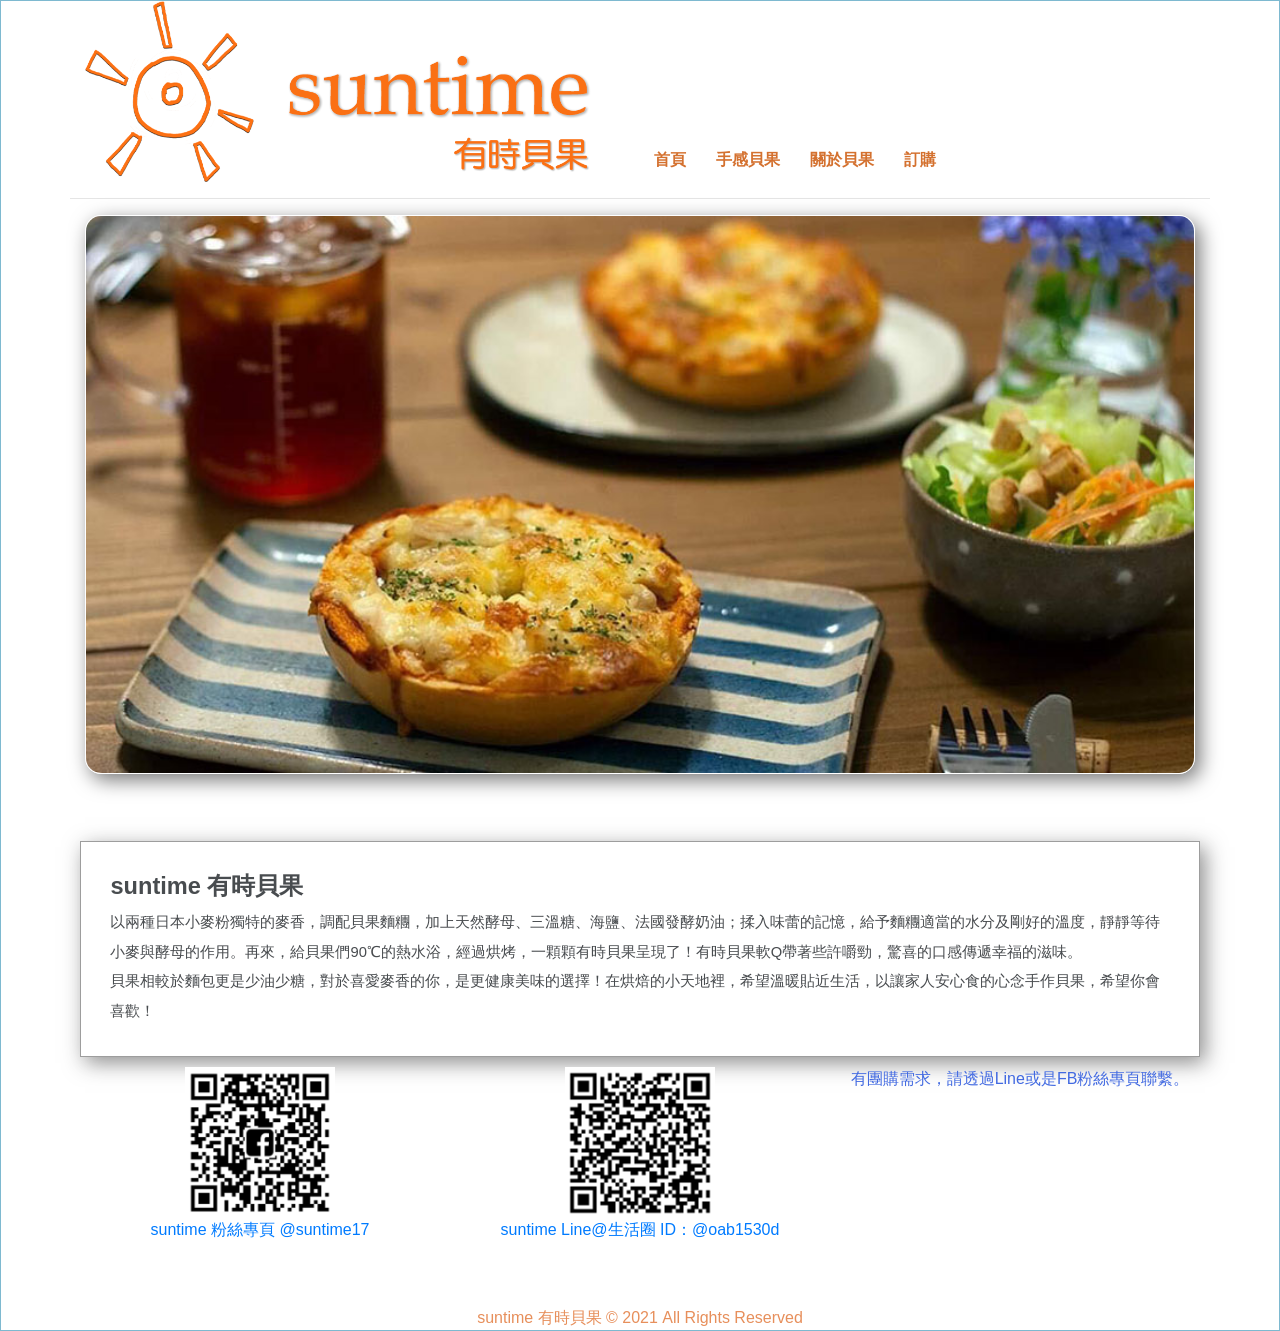
==== index.html @ f8f47df1 "增加乳酪蛋糕；起司三重奏2.0" ====
<!DOCTYPE html>
<html lang="zh-TW">
<head>
<!-- google Analytics 標記 -->
<!-- Global site tag (gtag.js) - Google Analytics -->
<script async src="https://www.googletagmanager.com/gtag/js?id=UA-131374659-1"></script>
<script>
    window.dataLayer = window.dataLayer || [];
    function gtag(){dataLayer.push(arguments);}
    gtag('js', new Date());
    gtag('config', 'UA-131374659-1');
</script>

<meta charset="UTF-8">
<title>suntime 有時貝果</title>

<meta name="description" content="suntime 有時貝果 | 好吃貝果的秘訣，就是把頂級天然的食材，以恰如其份的比例，誠意手作，精緻烘烤，獻給麵包與貝果的愛好者！特別推薦：鹽之花貝果﹑蔓越莓起司貝果！">

<meta name="viewport" content="width=device-width, initial-scale=1.0, minimum-scale=0.6, maximum-scale=2.0, user-scalable=no"/>
<link href="css/bootstrap.css" rel="stylesheet">
<link href="css/style.css" rel="stylesheet" media="all">
<link href="css/font.css" rel="stylesheet" media="all">

<!-- <script src="js/plugin/jquery-2.1.4.min.js"></script> -->
<script src="https://code.jquery.com/jquery-3.6.0.min.js"></script>
<script src="js/plugin/jquery.mobile-1.4.5.min.js"></script>

<script src="js/plugin/popper.min.js"></script>
<script src="js/plugin/bootstrap.js"></script>
<script src="js/main.js"></script>
<!-- <script src="https://smtpjs.com/v3/smtp.js"></script> -->
<!-- <script type="text/javascript" src="https://cdn.jsdelivr.net/npm/emailjs-com@2.3.2/dist/email.min.js"></script> -->

</head>

<body>
<header></header>
    <div class="container" id="myTitle">
    <!-- <div data-role="header"> -->
    <!-- 網頁標題 -->
    <div class="row">
        <img class="col-md-6" id='logoPic' src="img/sunlogo.png">

        <div class="col-md-6 navBar">
            <!-- <ul class="nav topNav"> -->
            <ul class="nav">
                <li><a href="#" class="navItem" id='mHome'>首頁</a></li>
                <li><a href="#" class="navItem" id='mBrief'>手感貝果</a></li>
                <li><a href="#" class="navItem" id='mAbout'>關於貝果</a></li>
                <li><a href="https://docs.google.com/forms/d/e/1FAIpQLSfMy8x5XOpJDV19ZFMYHbg5jp766Ed1rQ5bDL6f0JaXqafWtQ/viewform?c=0&w=1" class="navItem" target="_blank">訂購</a></li>
            </ul>
        </div>
        <hr size="8px" align="center" width="100%">
    </div>


    <!-- 有時貝果 主頁 -->
<pageHome>
    <mainDiv class="row">
        <!-- 處理輪播圖形 -->
        <mainImg class="col-md-12"></mainImg>

        <div class="col-md-12" id="intro">
            <div class='ttlf mainCube shadow777'>
                <h1><strong>suntime 有時貝果</strong></h1>
                以兩種日本小麥粉獨特的麥香，調配貝果麵糰，加上天然酵母、三溫糖、海鹽、法國發酵奶油；揉入味蕾的記憶，給予麵糰適當的水分及剛好的溫度，靜靜等待小麥與酵母的作用。再來，給貝果們90℃的熱水浴，經過烘烤，一顆顆有時貝果呈現了！有時貝果軟Q帶著些許嚼勁，驚喜的口感傳遞幸福的滋味。</br>
                貝果相較於麵包更是少油少糖，對於喜愛麥香的你，是更健康美味的選擇！在烘焙的小天地裡，希望溫暖貼近生活，以讓家人安心食的心念手作貝果，希望你會喜歡！
            </div>
        </div>
    </mainDiv>
    <div class="row">
        <div class="col-md-4">
            <a href="https://www.facebook.com/suntime17" target="_blank">
                <img src="img/qrFb.jpg" width="150">
                <p>suntime 粉絲專頁 @suntime17</p>
            </a>
        </div>
        <div class="col-md-4">
            <a href="http://line.me/ti/p/@oab1530d" target="_blank">
                <img src="img/line@.png" width="150">
                <p>suntime Line@生活圈 ID：@oab1530d</p>
            </a>
        </div>
        <div class="col-md-4">
            <p class="infos">有團購需求，請透過Line或是FB粉絲專頁聯繫。</p>

            <!-- <div class="dl_btn"><a href="https://nieo7.github.io/suntime/form/purchase.zip" download>下載團購表單(zip檔)</a></div> -->
            <!-- <div><a href="http://www.nieo.com.tw/suntime/form/purchase.zip" download>下載團購表單(zip檔)</a></div> -->
            <!-- <div><a href="https://nieo7.github.io/suntime/form/purchase.xlsx" download>下載團購表單(excel檔)</a></div> -->
            <!-- <div class="dl_btn"><p id="downloadBtn">下載團購表單(excel檔)</p></div>
            <div>
            <p class="gf00">如果點選連結無法下載</br>請在連結處按滑鼠右鍵</br>選擇「另存連結為」即可下載</p>
            </div> -->

        </div>

    </div>
    <br>
    <br>


</pageHome>
    <!-- 貝果口味 -->
<pageBrief>
    <mmenu>
        <div class="row" id="foodType">
            <div class="col-md-4 col-sm-6">
                <img class='thumbPic' src='img/bagel/rldg0.jpg'></img>
                <p class='ttItem'>乳酪蛋糕 貝果<small>　奶素　</small></p>
                <ul class="list-unstyled">
                    <li class='ttPrize'>定價：每個 NT$58</li>
                </ul>
                <p class="ttItemIntro">
                    微妙的跳脫乳酪蛋糕的口感，卻有宛如乳酪甜點般令人眷戀的滋味！
                </p>
            </div>
            <div class="col-md-4 col-sm-6">
                <img class='thumbPic' src='img/bagel/csscj2.jpg'></img>
                <p class='ttItem'>起司三重奏 2.0 版<small>　奶素</small></p>
                    <ul class="list-unstyled">
                        <li class='ttPrize'>定價：每個 NT$65</li>
                    </ul>
                <p class="ttItemIntro">
                    新的內餡，義大利進口的櫻桃型莫扎瑞拉牽絲的口感融合切達起司、帕馬森起司，再把貝果表面起司焗烤到金黃，鹹香「鈣」好吃！
                </p>
            </div>
            <!-- <div class="col-md-4 col-sm-6">
                <img class='thumbPic' src='img/bagel/cmlj0.jpg'></img>
                <p class='ttItem'>草莓戀人 / 草莓<small>　奶素　</small> <span class='small redTag'>　季節限定　</span></p>
                <ul class="list-unstyled">
                    <li class='ttPrize'>定價：每個 NT$60</li>
                </ul>
                <p class="ttItemIntro">
                    草莓戀人貝果，草莓乾的酸甜加上乳酪濃郁的奶香，或是草莓貝果只有草莓的存粹，都讓季節存在幸福的包圍。
                </p>
            </div> -->
            <!-- <div class="col-md-4 col-sm-6">
                <img class='thumbPic' src='img/bagel/jtrr_0.jpg'></img>
                <p class='ttItem'>海鹽焦糖<small>　奶素　</small> <span class='small redTag'>　新品　</span></p>
                <ul class="list-unstyled">
                    <li class='ttPrize'>定價：每個 NT$55</li>
                </ul>
                <p class="ttItemIntro">
                    來自法國的海鹽焦糖丁，以法國麵包🥖呈現，烘烤後融化的奶油香氣與甜鹹濃郁的焦糖風味，滿滿的美味絕對值！
                </p>
            </div> -->
            <div class="col-md-4 col-sm-6">
                <img class='thumbPic' src='img/bagel/hc_0.jpg'></img>
                <p class='ttItem'>香橙 / 香橙乳酪<small>　奶素　</small> </p>
                <ul class="list-unstyled">
                    <li class='ttPrize'>定價：每個 NT$63</li>
                </ul>
                <p class="ttItemIntro">
                    選用無添加的糖漬橘皮，烘烤時漫溢著橙果的香甜氣息，軟Q帶有香氣，加上乳酪更有意想不到的驚艷！
                </p>
            </div>
            <!-- <div class="col-md-4 col-sm-6">
                <img class='thumbPic' src='img/bagel/rsrr_0.jpg'></img>
                <p class='ttItem'>肉鬆乳酪<small>　葷食　</small></p>
                <ul class="list-unstyled">
                    <li class='ttPrize'>定價：每個 NT$56</li>
                </ul>
                <p class="ttItemIntro">
                    香鹹肉鬆融合在柔軟的奶油起司中，美妙滋味令人念念不忘！千挑萬選，無添加的絕美肉鬆。
                </p>
            </div> -->
            <!-- <div class="col-md-4 col-sm-6">
                <img class='thumbPic' src='img/bagel/bjnx_0.jpg'></img>
                <p class='ttItem'>伯爵奶酥<small>　奶素　</small></p>
                <ul class="list-unstyled">
                    <li class='ttPrize'>定價：每個 NT$50</li>
                </ul>
                <p class="ttItemIntro">
                    自製微甜奶香奶酥，搭配伯爵茶迷人的茶香，無蛋、無修飾澱粉，奶酥控的首選！
                </p>
            </div> -->
            <!-- <div class="col-md-4 col-sm-6">
                <img class='thumbPic' src='img/bagel/uwnx_0.jpg'></img>
                <p class='ttItem'>原味奶酥<small>　奶素　</small></p>
                <ul class="list-unstyled">
                    <li class='ttPrize'>定價：每個 NT$50</li>
                </ul>
                <p class="ttItemIntro">
                    法國奶油、澳洲奶粉，加日本上白糖，奶香濃郁微甜不膩，加入蔓越莓果，酸甜交織、口感升級。
                </p>
            </div> -->
            <div class="col-md-4 col-sm-6">
                <img class='thumbPic' src='img/bagel/rsbx0.jpg'></img>
                <p class='ttItem'>肉鬆冰心 <small>　葷食　</small></p>
                <ul class="list-unstyled">
                    <li class='ttPrize'>定價：每個 NT$65</li>
                </ul>
                <p class="ttItemIntro">
                    法國發酵奶油與北海道煉乳所製成的冰心餡，加上鹹香的肉鬆，夏天冰了再吃，甜鹹滋味、令人回味！
                </p>
            </div>
            <!-- <div class="col-md-4 col-sm-6">
                <img class='thumbPic' src='img/bagel/apple_0.jpg'></img>
                <p class='ttItem'>蘋果乳酪 <small>　奶素　</small></p>
                <ul class="list-unstyled">
                    <li class='ttPrize'>定價：每個 NT$58</li>
                </ul>
                <p class="ttItemIntro">
                    循著法式甜點的記憶製作蘋果餡，烘烤後蘋果餡保有微脆口感，搭配新鮮的奶油乳酪，香甜爽口！
                </p>
            </div> -->
            <!-- <div class="col-md-4 col-sm-6">
                <img class='thumbPic' src='img/bagel/ss2.jpg'></img>
                <p class='ttItem'>桑葚 / 桑葚乳酪 <small>　奶素　</small><span class='small redTag'>季節限定</span></p>
                <ul class="list-unstyled">
                    <li class='ttPrize'>定價：每個 NT$55</li>
                </ul>
                <p class="ttItemIntro">
                    每年4月中旬自家熬煮桑葚果醬，最具在地特色的莓果，豐富的花青素、維生素c、鐵質；揉入麵糰、包裹入餡，難以言喻的好滋味。
                </p>
            </div> -->
            <div class="col-md-4 col-sm-6">
                <img class='thumbPic' src='img/bagel/mtj_0.jpg'></img>
                <p class='ttItem'>明太子 <small>　葷食　</small></p>
                <ul class="list-unstyled">
                    <li class='ttPrize'>定價：每個 NT$65</li>
                </ul>
                <p class="ttItemIntro">
                    用貝果麵糰呈現法棍🥖的樣貌，口感極像軟法，日本明太子、Q比沙拉醬與發酵奶油的結合，真的好明太子喔！
                </p>
            </div>
            <div class="col-md-4 col-sm-6">
                <img class='thumbPic' src='img/bagel/lmns.jpg'></img>
                <p class='ttItem'>藍莓 / 藍莓乳酪 <small>　奶素　</small></p>
                <ul class="list-unstyled">
                    <li class='ttPrize'>定價：每個 NT$65</li>
                </ul>
                <p class="ttItemIntro">
                    藍莓、冰糖與檸檬🍋用文火慢慢的煮，不時攪拌以保持果粒的口感與最佳的酸甜比例，麵團裡拌入藍莓果醬，每一口都能吃到藍莓的味道～
                </p>
            </div>
            <!-- <div class="col-md-4 col-sm-6">
                <img class='thumbPic' src='img/bagel/blackbg.jpg'></img>
                <p class='ttItem'>黑貝果<small>　奶素　</small></p>
                <ul class="list-unstyled">
                    <li class='ttPrize'>定價：每個 NT$50</li>
                </ul>
                <p class="ttItemIntro">
                    特別選用低溫烘焙黑芝麻研磨，沒有焦苦味，而且保存了更多的養分；融入發酵奶油、三溫糖與些許海鹽平衡甜味，黑芝麻的營養與美味到位了。
                </p>
            </div> -->
            <div class="col-md-4 col-sm-6">
                <img class='thumbPic' src='img/bagel/mcbs1.jpg'></img>
                <p class='ttItem'>抹茶<small>　奶素　</small>
                <ul class="list-unstyled">
                    <li class='ttPrize'>定價：每個 NT$65</li>
                </ul>
                <p class="ttItemIntro">
                    日本丸久小山園的抹茶粉，苦澀甘醇兼融，抹茶風味濃郁香醇，
                </p>
            </div>
            <div class="col-md-4 col-sm-6">
                <img class='thumbPic' src='img/bagel/ech.jpg'></img>
                <p class='ttItem'>鹽之花<small>　奶素　</small><span class="redTag">超人氣</span></p>
                <ul class="list-unstyled">
                        <li class='ttPrize'>定價：每個 NT$55</li>
                </ul>
                <p class="ttItemIntro">
                    貝果麵團與鹽奶油的比例恰到好處，軟Q貝果加上奶油融化在底部的交疊滋味，烘烤前灑上鹽之花增加口感層次，超人氣的鹽之花貝果🥯，真的好迷人！
                </p>

            </div>
            <!-- <div class="col-md-4 col-sm-6">
                <img class='thumbPic' src='img/bagel/kl0.jpg'></img>
                <p class='ttItem'>咖哩<small>　葷食　</small></p>
                <ul class="list-unstyled">
                    <li class='ttPrize'>定價：每個 NT$58</li>
                </ul>
                <p class="ttItemIntro">
                    甘甜的洋蔥、低脂豬絞肉，天然咖哩香料，製成香醇濃郁的咖哩濃湯餡；透過烘烤，飄散著咖哩香氣，內陷融化成juice、濃郁的咖哩醬汁。
                </p>
            </div> -->

            <div class="col-md-4 col-sm-6">
                <img class='thumbPic' src='img/bagel/dshc2.jpg'></img>
                <p class='ttItem'>德式香腸<small>　葷食</small></p>
                    <ul class="list-unstyled">
                            <li class='ttPrize'>定價：每個 NT$60</li>
                    </ul>
                    <p class="ttItemIntro">
                    滿滿的恆春洋蔥加入貝果麵糰，特別採用信譽可靠的信功德式香腸，表層的七彩胡椒讓香氣加分，洋溢著滿足與幸福的滋味。
                    </p>
            </div>
            <div class="col-md-4 col-sm-6">
                <img class='thumbPic' src='img/bagel/dshcbgj.jpg'></img>
                <p class='ttItem'>德式香腸貝果捲<small>　葷食</small></p>
                    <ul class="list-unstyled">
                            <li class='ttPrize'>定價：每個 NT$65</li>
                    </ul>
                    <p class="ttItemIntro">
                        好吃的信功豬德式香腸，用貝果麵糰圈裹成捲，可愛又令人滿足的德式香腸貝果捲是鹹口味貝果的首選。
                    </p>
            </div>
            <!-- <div class="col-md-4 col-sm-6">
                <img class='thumbPic' src='img/bagel/mum0.jpg'></img>
                <p class='ttItem'>蔓越莓起司<small>　奶素</small></p>
                <ul class="list-unstyled">
                    <li class='ttPrize'>定價：每個 NT$55</li>
                </ul>
                <p class="ttItemIntro">
                    生長於北美的小紅寶石果，加上荷蘭天然熟成的米摩勒特起司，微鹹的味道帶著果香，與酸甜莓果之間交織了和諧的滋味！
                </p>
            </div> -->
            <!-- <div class="col-md-4 col-sm-6">
                <img class='thumbPic' src='img/bagel/gnbg01.jpg'></img>
                <p class='ttItem'>吉拿貝果<small>　奶素</small></p>
                <ul class="list-unstyled">
                    <li class='ttPrize'>每個 定價：NT$58</li>
                </ul>
                <p class="ttItemIntro">
                    以貝果少油少糖的概念出發，麵糰裡加入足量的胡桃，選用日本Gaban頂級肉桂粉，香味溫和有深度，表面的中雙糖讓甜味帶著口感。
                </p>
            </div> -->
            <div class="col-md-4 col-sm-6">
                <img class="thumbPic" src='img/bagel/kkrl.jpg'></img>
                <p class='ttItem'>可可乳酪<small>　奶素</small></p>
                    <ul class="list-unstyled">
                        <li class='ttPrize'>定價：每個 NT$65</li>
                    </ul>
                <p class="ttItemIntro">
                    法芙娜是高級巧克力的代名詞，以100%的法芙娜可可粉加在貝果麵糰中，香純的可可風味加上法芙娜巧克力豆、綿密的奶油乳酪，對味！
                </p>
            </div>
                <!-- <div class="col-md-4 col-sm-6">
                    <img class="thumbPic" src='img/bagel/ccfmd2.jpg'></img>
                    <p class='ttItem'>可可蜂蜜丁<small>　奶素</small></p>
                        <ul class="list-unstyled">
                                <li class='ttPrize'>定價：每個 NT$58</li>
                        </ul>
                    <p class="ttItemIntro">
                        法芙娜是高級巧克力的代名詞，以100%的法芙娜可可粉加在貝果麵糰中，香純的可可風味加上法芙娜巧克力豆，遇上蜂蜜丁，滿是愉悅與抗氧化的能量～
                    </p>
                </div> -->
                <div class="col-md-4 col-sm-6">
                    <img class='thumbPic' src='img/bagel/cklht0.jpg'></img>
                    <p class='ttItem'>巧克力杏桃<small>　奶素</small></p>
                        <ul class="list-unstyled">
                                <li class='ttPrize'>定價：每個 NT$65</li>
                        </ul>
                    <p class="ttItemIntro">
                        使用頂級法國法芙娜100%黑可可粉及巧克力豆，當巧克力與杏桃相遇，入口回味，絕佳搭配！
                    </p>
                </div>
                <!-- <div class="col-md-4 col-sm-6">
                    <img class='thumbPic' src='img/bagel/htfmd0.jpg'></img>
                    <p class='ttItem'>核桃蜂蜜丁<small>　奶素</small></p>
                        <ul class="list-unstyled">
                                <li class='ttPrize'>定價：每個 NT$52</li>
                        </ul>
                        <p class="ttItemIntro">
                            核桃麵糰裡包入日本加藤美蜂園的蜂蜜丁，非常協調的滋味。
                        </p>
                </div> -->

                <div class="col-md-4 col-sm-6">
                    <img class='thumbPic' src='img/bagel/uw1.jpg'></img>
                    <p class='ttItem'>原味<small>　奶素</small></p>
                        <ul class="list-unstyled">
                                <li class='ttPrize'>定價：每個 NT$45</li>
                        </ul>
                        <p class="ttItemIntro">
                            貝果的初心，精心手製，特別軟Q的口感，喜愛貝果的您，一定要品嚐看看。
                        </p>
                </div>
                <!-- <div class="col-md-4 col-sm-6">
                    <img class='thumbPic' src='img/bagel/hgemj1.jpg'></img>
                    <p class='ttItem'>黃金亞麻籽<small>　奶素</small></p>
                        <ul class="list-unstyled">
                            <li class='ttPrize'>定價：每個 NT$40</li>
                        </ul>
                        <p class="ttItemIntro">
                            麵糰中揉入黃金亞麻籽，烤出營養，也烤出特別的風味。
                        </p>
                </div> -->

            <!-- <div class="col-md-4 col-sm-6">
                <img class='thumbPic' src='img/bagel/mg0.jpg'></img>
                <p class='ttItem'>芒果 / 芒果乳酪<small>　奶素　</small><span class='small'>完售，請期待今年產季到來</span></p>
                <ul class="list-unstyled">
                    <li class='ttPrize'>定價：每個 NT$58</li>
                </ul>
                <p class="ttItemIntro">
                    台南玉井生產的新鮮芒果，手工切片、烘烤。天然香甜的夏之果經過酒釀後，無論是單純芒果、或是與奶油起司交織的味道都十分迷人。
                </p>
            </div> -->
        </div>
    </mmenu>
</pageBrief>

<!-- 關於 貝果 -->
<pageAbout>
    <div class='nBoard'>
        <h5><strong>訂購及運費說明</strong></h5>
        請點選右上方「訂購」開啟訂購選單，請填寫各品項訂購的數量，以及收件人的資料。傳送後可以line通知我們。
        收到訂單後，我們將試算金額並傳送正式訂購單給您。確認無誤並收到您的匯款後，我們將於2～5天內出貨。<br><br>

        <strong>冷凍宅配（台灣本島）</strong>
        <ul><li>運費：NT$160。訂購滿2000元免運費。</li></ul>
        <strong>高雄市區</strong><br>
        <ul><li>訂購滿1500元，可免費常溫送貨（請於三日前訂購）。</li></ul>
    </div>
    <div class='nBoard'>
        <h5><strong>貝果保存</strong></h5>
        <strong>常溫貝果</strong>當天未食用，建議冷藏或冷凍。</br>
        <strong>宅配冷凍貝果</strong>皆以冷凍保存！
    </div>

    <div class='nBoard'>
        <h5><strong>貝果解凍</strong></h5>
        <ul>
            <li>前一晚放到冰箱冷藏室退冰。</li>
            <li>室溫退冰約40分鐘。</li>
        </ul>
    </div>
    <div class='nBoard'>
        <h5><strong>貝果加熱</strong></h5>
        <p>常溫或冷藏退冰貝果的加熱方式</p>
            <ul><strong>烤箱：</strong>
                <li>預熱烤箱180℃ 5分鐘，貝果表面噴水，放進烤箱3～4分鐘。</li>
            </ul>
            <ul><strong>氣炸鍋：</strong>
                <li>200℃免預熱，加熱1分30秒～2分鐘。</li>
                <li>預熱180℃，加熱1分30秒～2分鐘。</li>
                <li>冷凍直接加熱：預熱160℃後烤直接烤6分鐘。</li>
            </ul>

            <ul><strong>微波爐：</strong>
                <li>貝果表面噴水，加熱20～30秒。</li>
            </ul>

            <ul><strong>電鍋：</strong>
                <li>只要10cc的水，電鍋跳起即可取出食用。</li>
                <li>冷凍直接加熱：貝果不需解凍，加入50cc的水，電源跳起7-10分鐘後取出。</li>
            </ul>
    </div>



</pageAbout>
    <div class='row'>
        <div data-role="footer"  class='col-md-12 ttOrange'> suntime 有時貝果 © 2021 All Rights Reserved</div>
    </div>
</body>
</html>
---- css/style.css ----
@charset "utf-8";
@font-face {
    font-family:"HOBO";
    src: url(files/HoboStd.otf);
}

/*視窗底色設定*/
body{
    /* position: relative; */
    border:1px solid #7eb9d0;
    background: #fff;
    text-align: center;
}

h1{
    font-size: 1.6em;
}
.picword{
    color: chocolate;
    font-weight: bold; 
    font-size: 1.2em;
}
#logoPic{
    /* margin: 10px; */
    width: 100%;
    height: 100%;
}

.fullimg{
    width: 100%;
    border:1px solid #fff;
    border-radius: 1em;
    
}
.infos{
    color: royalblue;
}
/* 簡介 */
#intro{
    margin-top: 5%;
    padding: 10px;    
    border-radius: 1em;
    font-size: 0.96em;
    opacity: 0.82;
}
.gf00{
    font-size: 0.8em;
    color: chocolate;
}
.mainCube{    
    padding: 2em;
    text-align: left;    
    /* width: 100%; */
    /* border-radius: 1em; */
    font-size: 0.96em;
    /* opacity: 0.82; */
    line-height: 2em;
    border:1px solid #888;
}

.shadow777{
    box-shadow: 5px 6px 20px #777;
    -webkit-box-shadow: 5px 6px 20px #777;
    -moz-box-shadow: 5px 6px 20px #777; 
}

.navBar{
    margin: auto 0px 10px 0px;
    right: 1em;
    width: 100%;
    /* height: 26px; */
}
.topNav{
    /* position: absolute; */
    /* right: 20%; */
    color: rgb(238, 238, 238);    
}
.navItem{
    margin: auto 15px auto 15px;
    /* color: rgb(146, 72, 3);   */
    font-weight: bold;  
    color: rgb(212, 113, 47);
}

.sTitle{
    margin: 10px 0px;
    text-align: center;
    background-color: #ffd102;
    height: 26px;
}

.nBoard{    
    /* float: left; */
    padding: 1em;
    margin-bottom: 1em;    
    text-align: left;    
    width: 100%;
    /* border-radius: 1em; */
    font-size: 0.96em;
    /* opacity: 0.82; */
    line-height: 2em;
    color: #555;
    border:1px solid #888;
    box-shadow: 3px 3px 15px #888;
    -webkit-box-shadow: 3px 3px 15px #888;
    -moz-box-shadow: 3px 3px 15px #888; 
}

.thumbPic{
    width: 100%;
    border:1px solid #fff;
    border-radius: 0.5em;
    box-shadow: 3px 3px 15px #777;
    -webkit-box-shadow: 3px 3px 15px #777;
    -moz-box-shadow: 3px 3px 15px #777; 
}

.normalButton{
    width:40%;
    height:120px;
	font-size:2em;
/*    margin-top:50px;*/
}

.dl_btn {
    color: rgb(71, 71, 71);
    background-color: azure;
    border-radius: 5px;
    border: #888 1px solid;
    height: 32px;
    line-height: 32px;
    cursor: pointer;
    width: 180px;
    margin: auto;
    margin-bottom: 10px;
}
---- css/font.css ----
.ttlf{
    text-align: left;
}
.ttItem{
    text-align: center;
    font-weight: bold;
    color:  rgb(21, 141, 211);  
    margin: 2% 0% 0% 0%;
}
.ttPrize{
    text-align: center;
    color: #777;
}
.ttItemIntro{
    text-align: left;
    font-size: 0.92em;
    color: #777;
    /* margin: 10% 10% 10% 10%; */
}

.ttOrange{
    color: rgb(231, 143, 91);
}

.redTag{
    background-color:rgb(255, 123, 0);
    color: rgb(255, 255, 255);
    font-size: 0.8em;
}
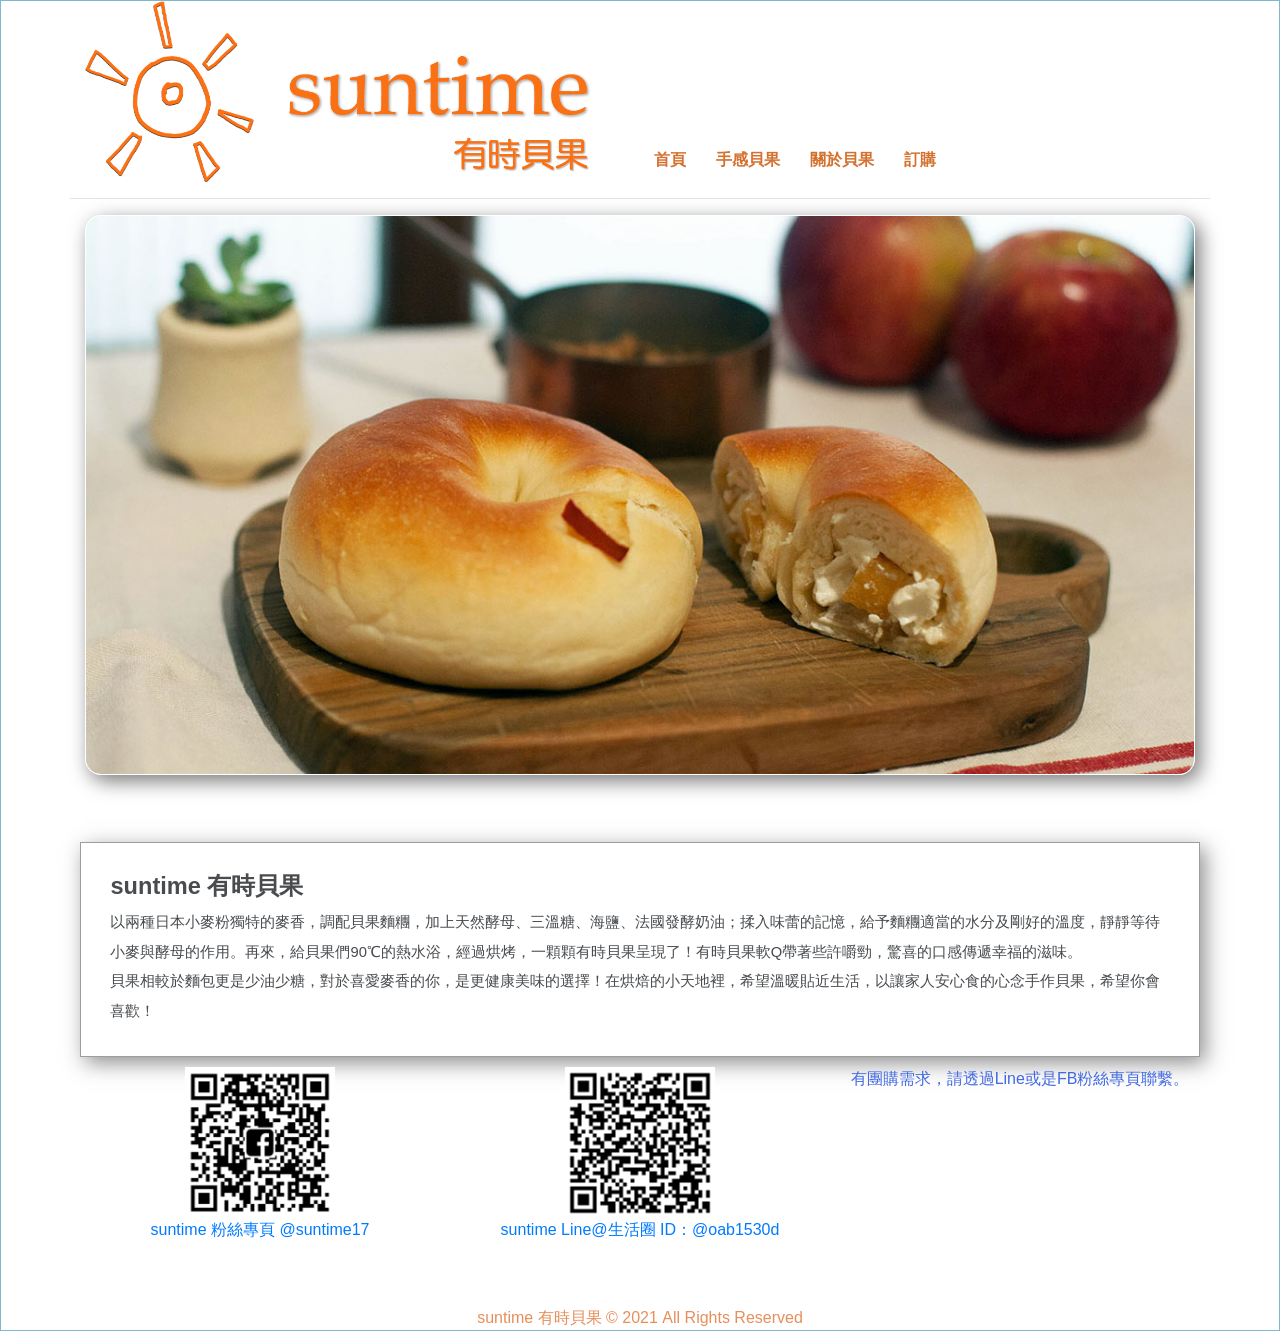
==== commit 5c53405e: "改價格" ====
--- a/index.html
+++ b/index.html
@@ -148,7 +148,7 @@
                 <img class='thumbPic' src='img/bagel/hc_0.jpg'></img>
                 <p class='ttItem'>香橙 / 香橙乳酪<small>　奶素　</small> </p>
                 <ul class="list-unstyled">
-                    <li class='ttPrize'>定價：每個 NT$63</li>
+                    <li class='ttPrize'>定價：每個 NT$65</li>
                 </ul>
                 <p class="ttItemIntro">
                     選用無添加的糖漬橘皮，烘烤時漫溢著橙果的香甜氣息，軟Q帶有香氣，加上乳酪更有意想不到的驚艷！
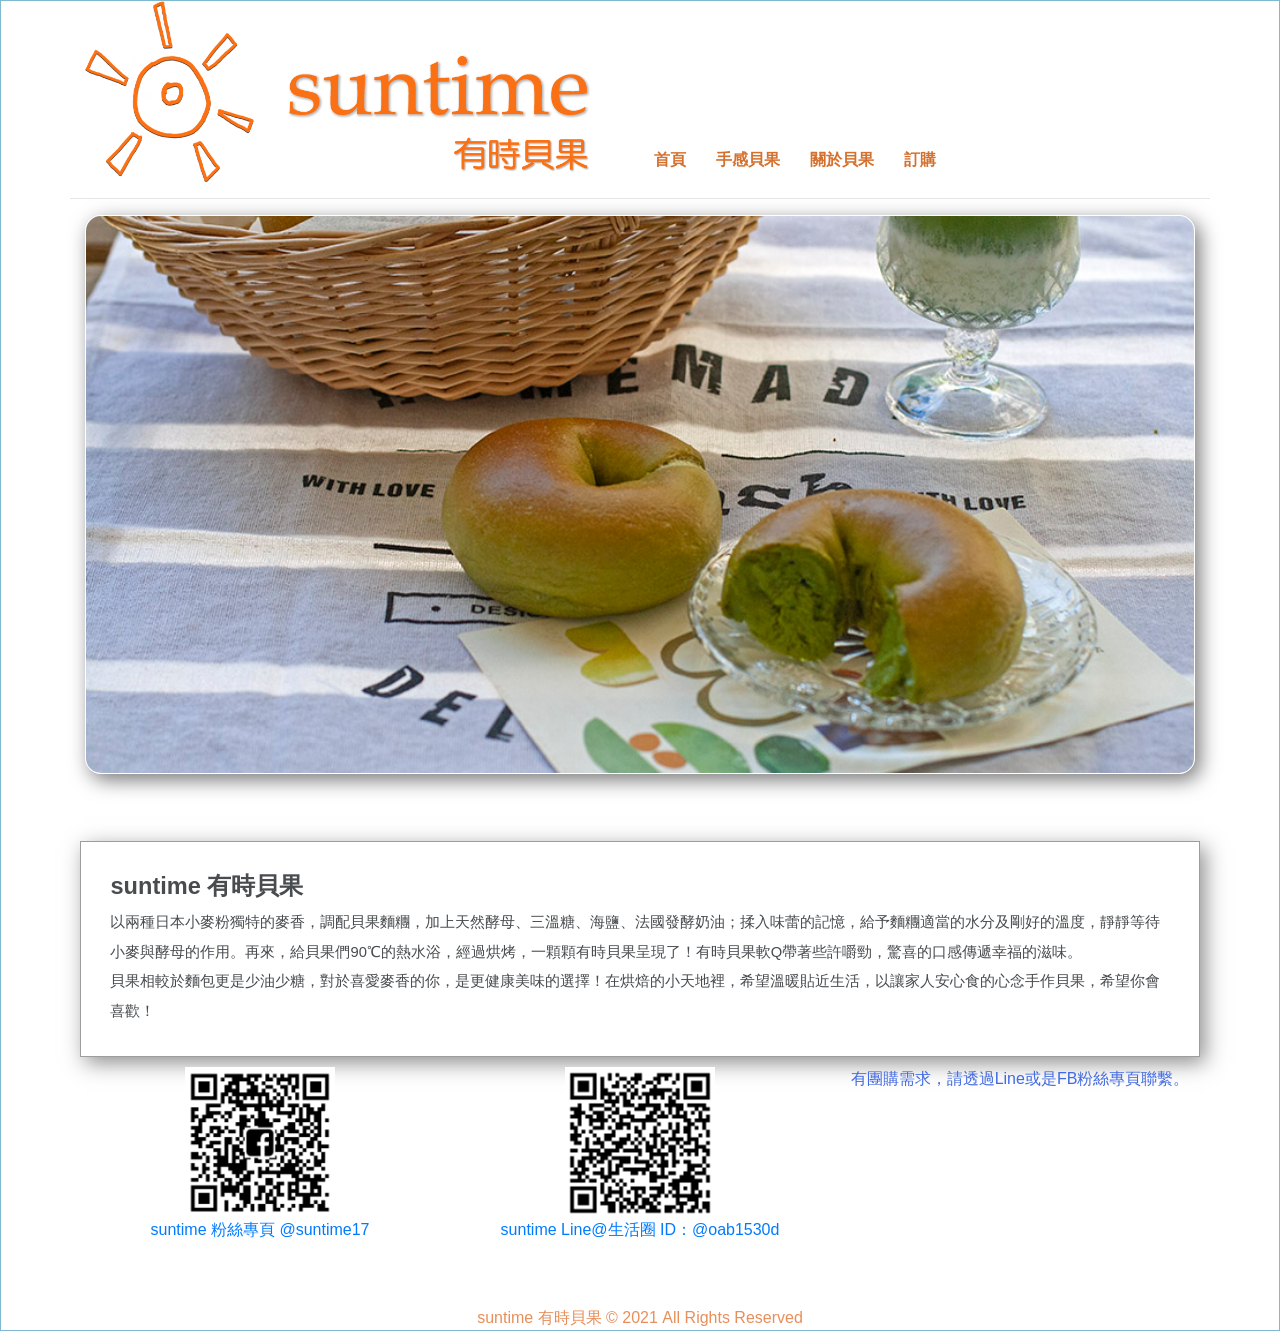
==== commit 7d2d5d2f: "訂購連結改到新訂購系統；修正防暫停排程被 GitHub 停用的問題 - 「訂購」改連 https://sunorder.netlify.app/，並更新訂購說明文字 - supabase-keepal" ====
--- a/index.html
+++ b/index.html
@@ -47,7 +47,7 @@
                 <li><a href="#" class="navItem" id='mHome'>首頁</a></li>
                 <li><a href="#" class="navItem" id='mBrief'>手感貝果</a></li>
                 <li><a href="#" class="navItem" id='mAbout'>關於貝果</a></li>
-                <li><a href="https://docs.google.com/forms/d/e/1FAIpQLSfMy8x5XOpJDV19ZFMYHbg5jp766Ed1rQ5bDL6f0JaXqafWtQ/viewform?c=0&w=1" class="navItem" target="_blank">訂購</a></li>
+                <li><a href="https://sunorder.netlify.app/" class="navItem" target="_blank">訂購</a></li>
             </ul>
         </div>
         <hr size="8px" align="center" width="100%">
@@ -396,8 +396,8 @@
 <pageAbout>
     <div class='nBoard'>
         <h5><strong>訂購及運費說明</strong></h5>
-        請點選右上方「訂購」開啟訂購選單，請填寫各品項訂購的數量，以及收件人的資料。傳送後可以line通知我們。
-        收到訂單後，我們將試算金額並傳送正式訂購單給您。確認無誤並收到您的匯款後，我們將於2～5天內出貨。<br><br>
+        請點選右上方「訂購」進入線上訂購頁，選擇品項數量並填寫收件資料，送出後會顯示訂單編號，並寄送訂購通知信給您。
+        我們收到訂購後會與您聯絡確認時間，確認無誤並收到您的匯款後，將於2～5天內出貨。<br><br>
 
         <strong>冷凍宅配（台灣本島）</strong>
         <ul><li>運費：NT$160。訂購滿2000元免運費。</li></ul>
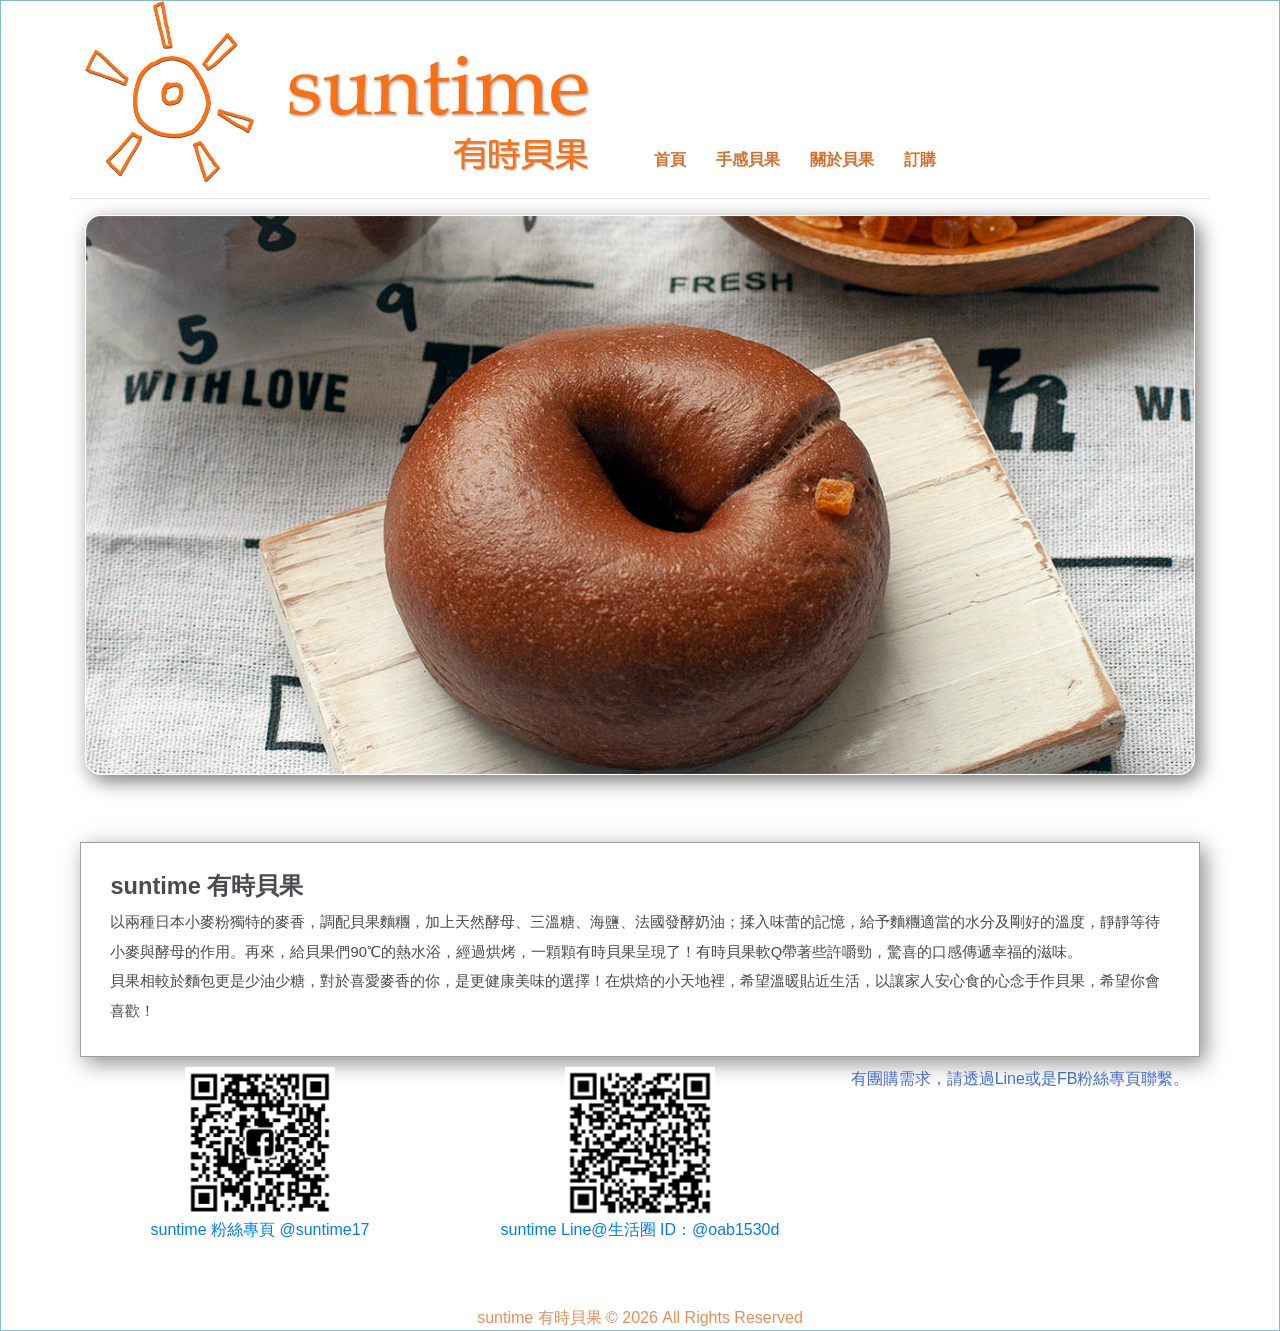
==== commit b267eb04: "修復抹茶說明" ====
--- a/index.html
+++ b/index.html
@@ -251,7 +251,7 @@
                     <li class='ttPrize'>定價：每個 NT$65</li>
                 </ul>
                 <p class="ttItemIntro">
-                    日本丸久小山園的抹茶粉，苦澀甘醇兼融，抹茶風味濃郁香醇，
+                    日本丸久小山園的抹茶粉，苦澀甘醇兼融，抹茶風味濃郁香醇， 搭配半熟乳酪手法製作的抹茶內餡，熱熱的時候很好吃，冰涼後吃，更是今夏最驚喜的滋味！
                 </p>
             </div>
             <div class="col-md-4 col-sm-6">
@@ -443,7 +443,7 @@
 
 </pageAbout>
     <div class='row'>
-        <div data-role="footer"  class='col-md-12 ttOrange'> suntime 有時貝果 © 2021 All Rights Reserved</div>
+        <div data-role="footer"  class='col-md-12 ttOrange'> suntime 有時貝果 © 2026 All Rights Reserved</div>
     </div>
 </body>
 </html>
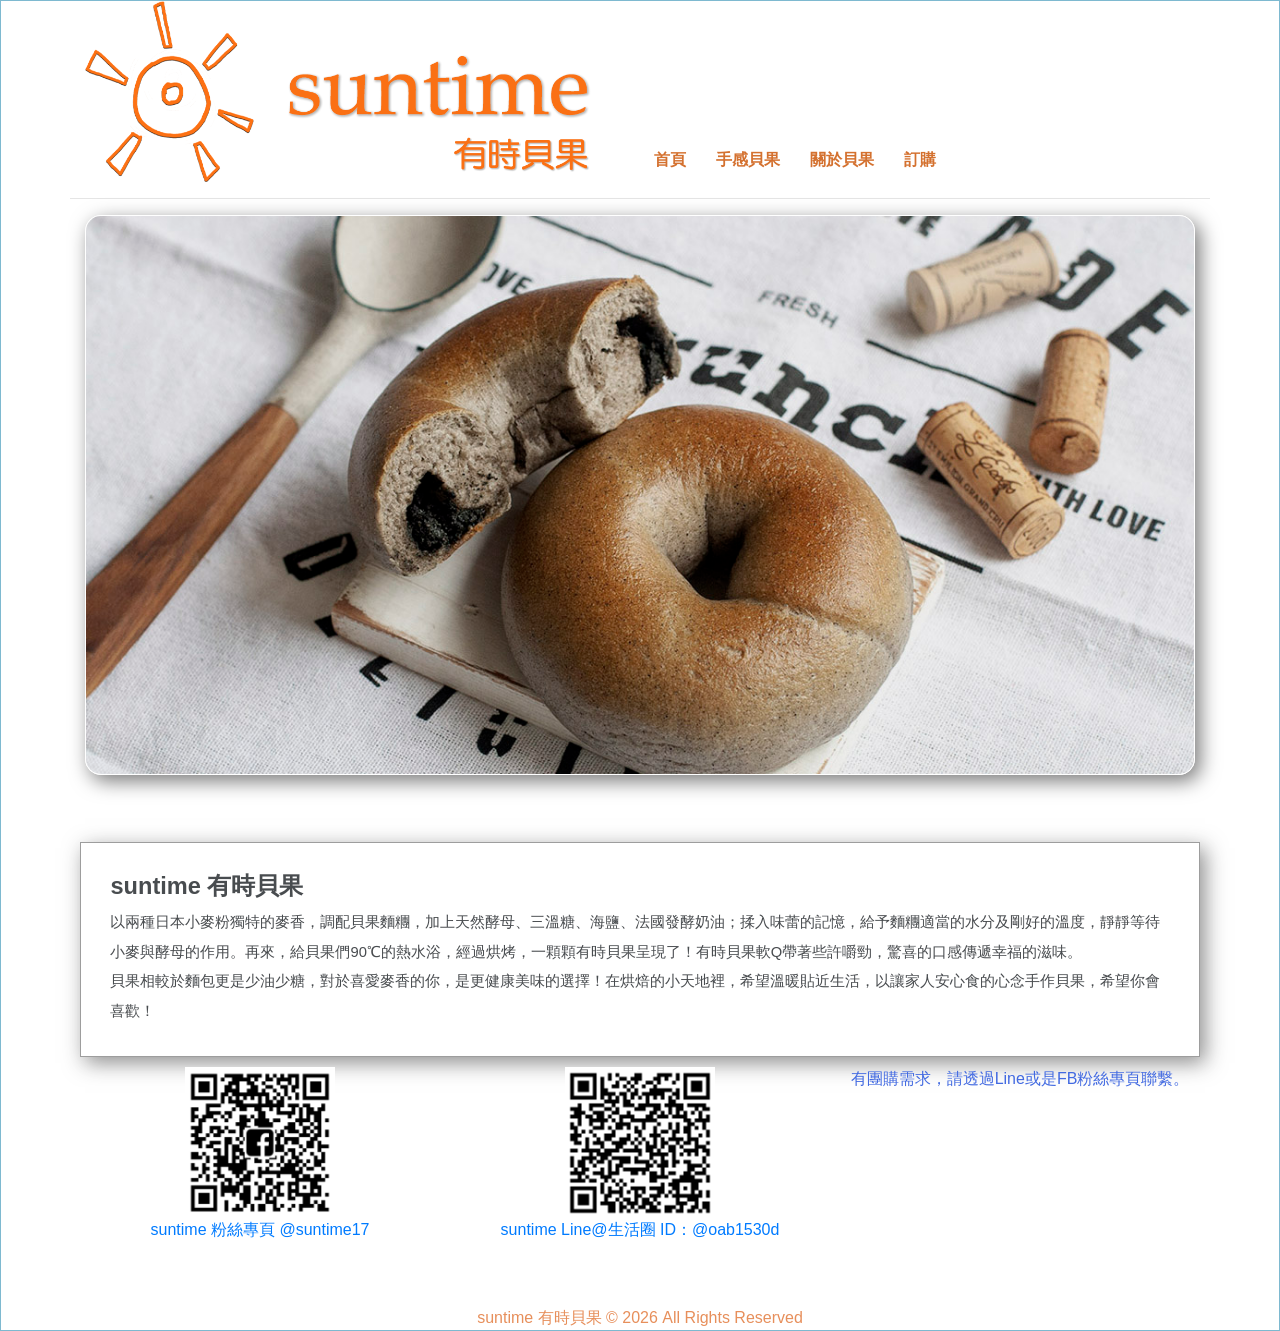
==== commit 70d4be6d: "上檸檬冰心" ====
--- a/index.html
+++ b/index.html
@@ -103,7 +103,17 @@
     <!-- 貝果口味 -->
 <pageBrief>
     <mmenu>
-        <div class="row" id="foodType">
+        <div class="col-md-4 col-sm-6">
+            <img class='thumbPic' src='img/bagel/csscj2.jpg'></img>
+            <p class='ttItem'>檸檬冰心<small>　蛋奶素</small><span class='small redTag'>　新品　</span></p>
+                <ul class="list-unstyled">
+                    <li class='ttPrize'>定價：每個 NT$65</li>
+                </ul>
+            <p class="ttItemIntro">
+                檸檬及友善飼養的新鮮雞蛋製作的檸檬冰心醬，冷凍回溫15～20分鐘，像似貝果夾著酸甜檸檬冰淇淋，再回溫一點猶如流心留住你的心！一定一定要冰冰的吃喔！
+            </p>
+        </div>
+        <!-- <div class="row" id="foodType">
             <div class="col-md-4 col-sm-6">
                 <img class='thumbPic' src='img/bagel/rldg0.jpg'></img>
                 <p class='ttItem'>乳酪蛋糕 貝果<small>　奶素　</small></p>
@@ -113,7 +123,7 @@
                 <p class="ttItemIntro">
                     微妙的跳脫乳酪蛋糕的口感，卻有宛如乳酪甜點般令人眷戀的滋味！
                 </p>
-            </div>
+            </div> -->
             <div class="col-md-4 col-sm-6">
                 <img class='thumbPic' src='img/bagel/csscj2.jpg'></img>
                 <p class='ttItem'>起司三重奏 2.0 版<small>　奶素</small></p>
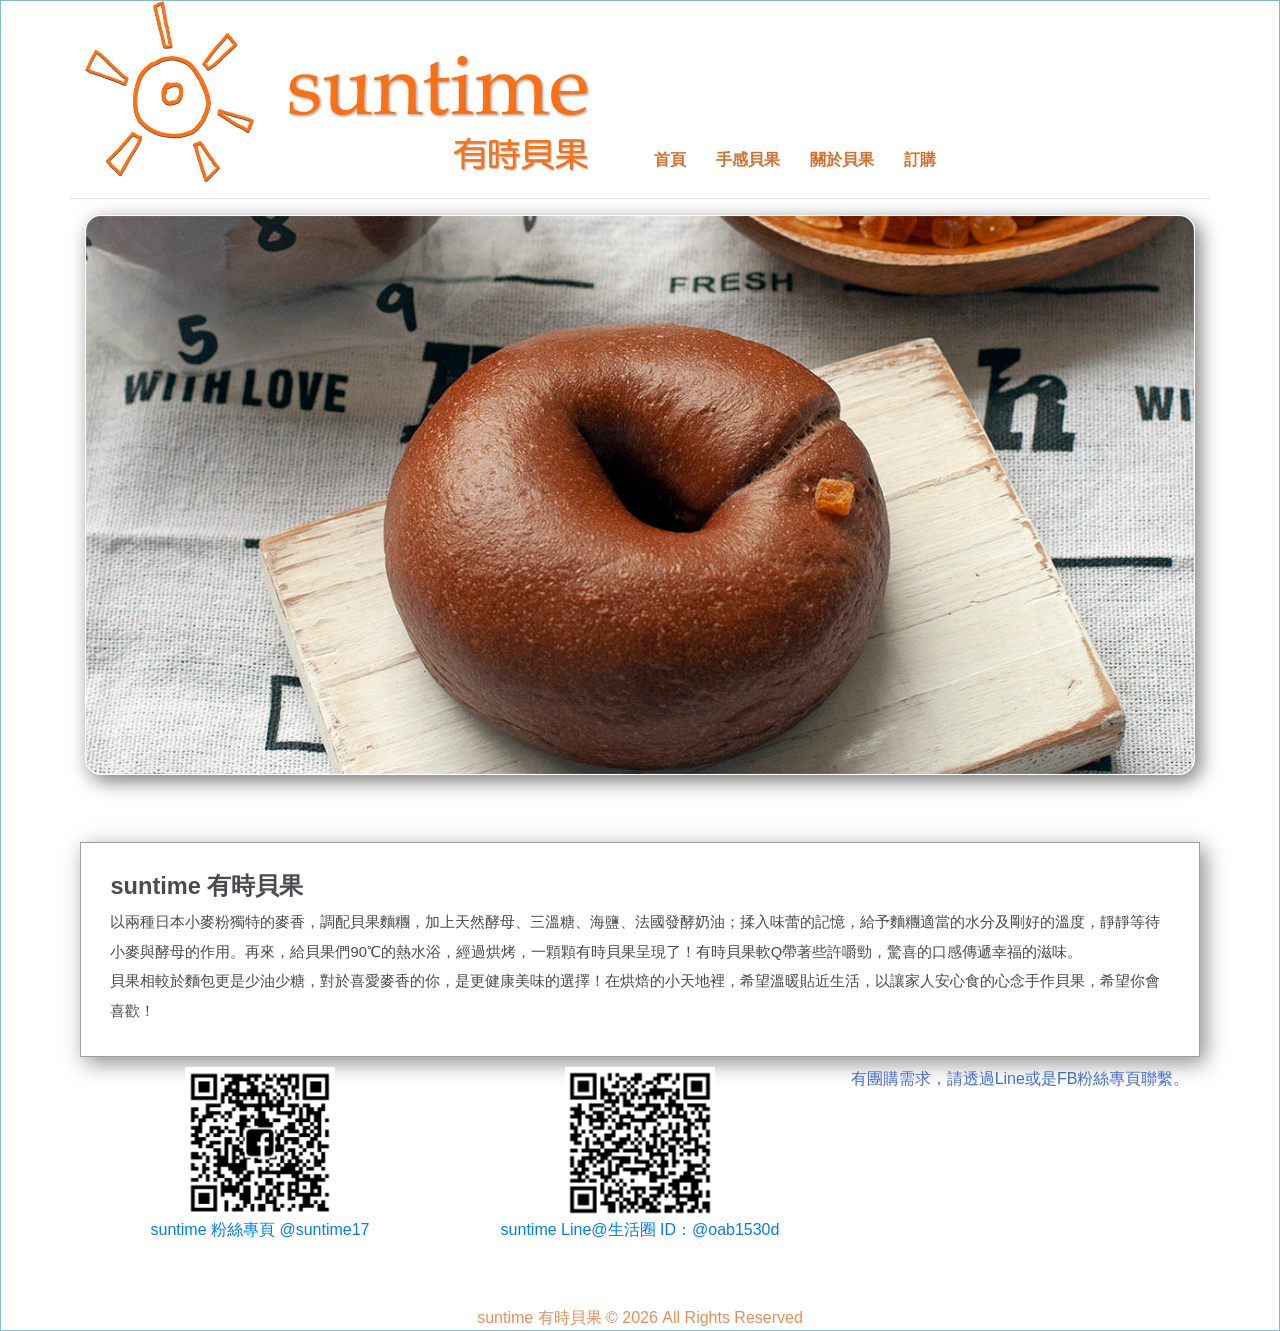
==== commit e62b2c5b: "檸檬冰心首頁圖片改用 nmbx_0.webp Co-Authored-By: Claude Opus 5.5 <noreply@anthropic.com>" ====
--- a/index.html
+++ b/index.html
@@ -104,7 +104,7 @@
 <pageBrief>
     <mmenu>
         <div class="col-md-4 col-sm-6">
-            <img class='thumbPic' src='img/bagel/csscj2.jpg'></img>
+            <img class='thumbPic' src='img/bagel/nmbx_0.webp'></img>
             <p class='ttItem'>檸檬冰心<small>　蛋奶素</small><span class='small redTag'>　新品　</span></p>
                 <ul class="list-unstyled">
                     <li class='ttPrize'>定價：每個 NT$65</li>
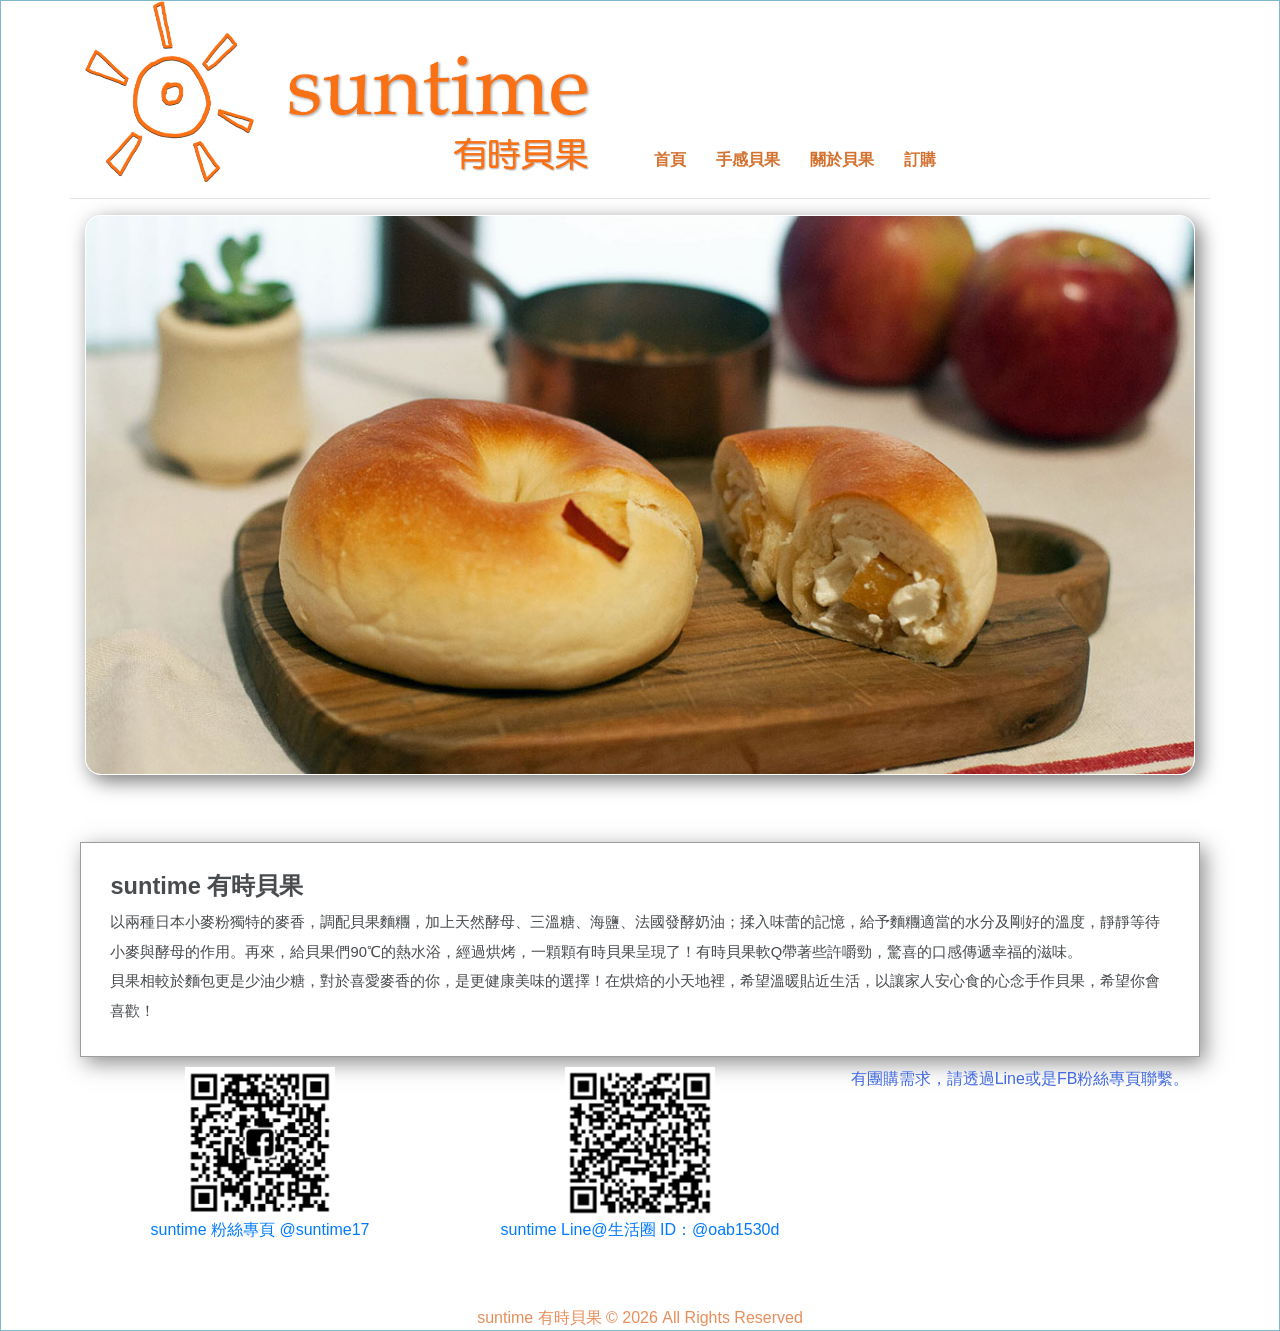
==== commit de5c1407: "改價格" ====
--- a/index.html
+++ b/index.html
@@ -107,7 +107,7 @@
             <img class='thumbPic' src='img/bagel/nmbx_0.webp'></img>
             <p class='ttItem'>檸檬冰心<small>　蛋奶素</small><span class='small redTag'>　新品　</span></p>
                 <ul class="list-unstyled">
-                    <li class='ttPrize'>定價：每個 NT$65</li>
+                    <li class='ttPrize'>定價：每個 NT$60</li>
                 </ul>
             <p class="ttItemIntro">
                 檸檬及友善飼養的新鮮雞蛋製作的檸檬冰心醬，冷凍回溫15～20分鐘，像似貝果夾著酸甜檸檬冰淇淋，再回溫一點猶如流心留住你的心！一定一定要冰冰的吃喔！
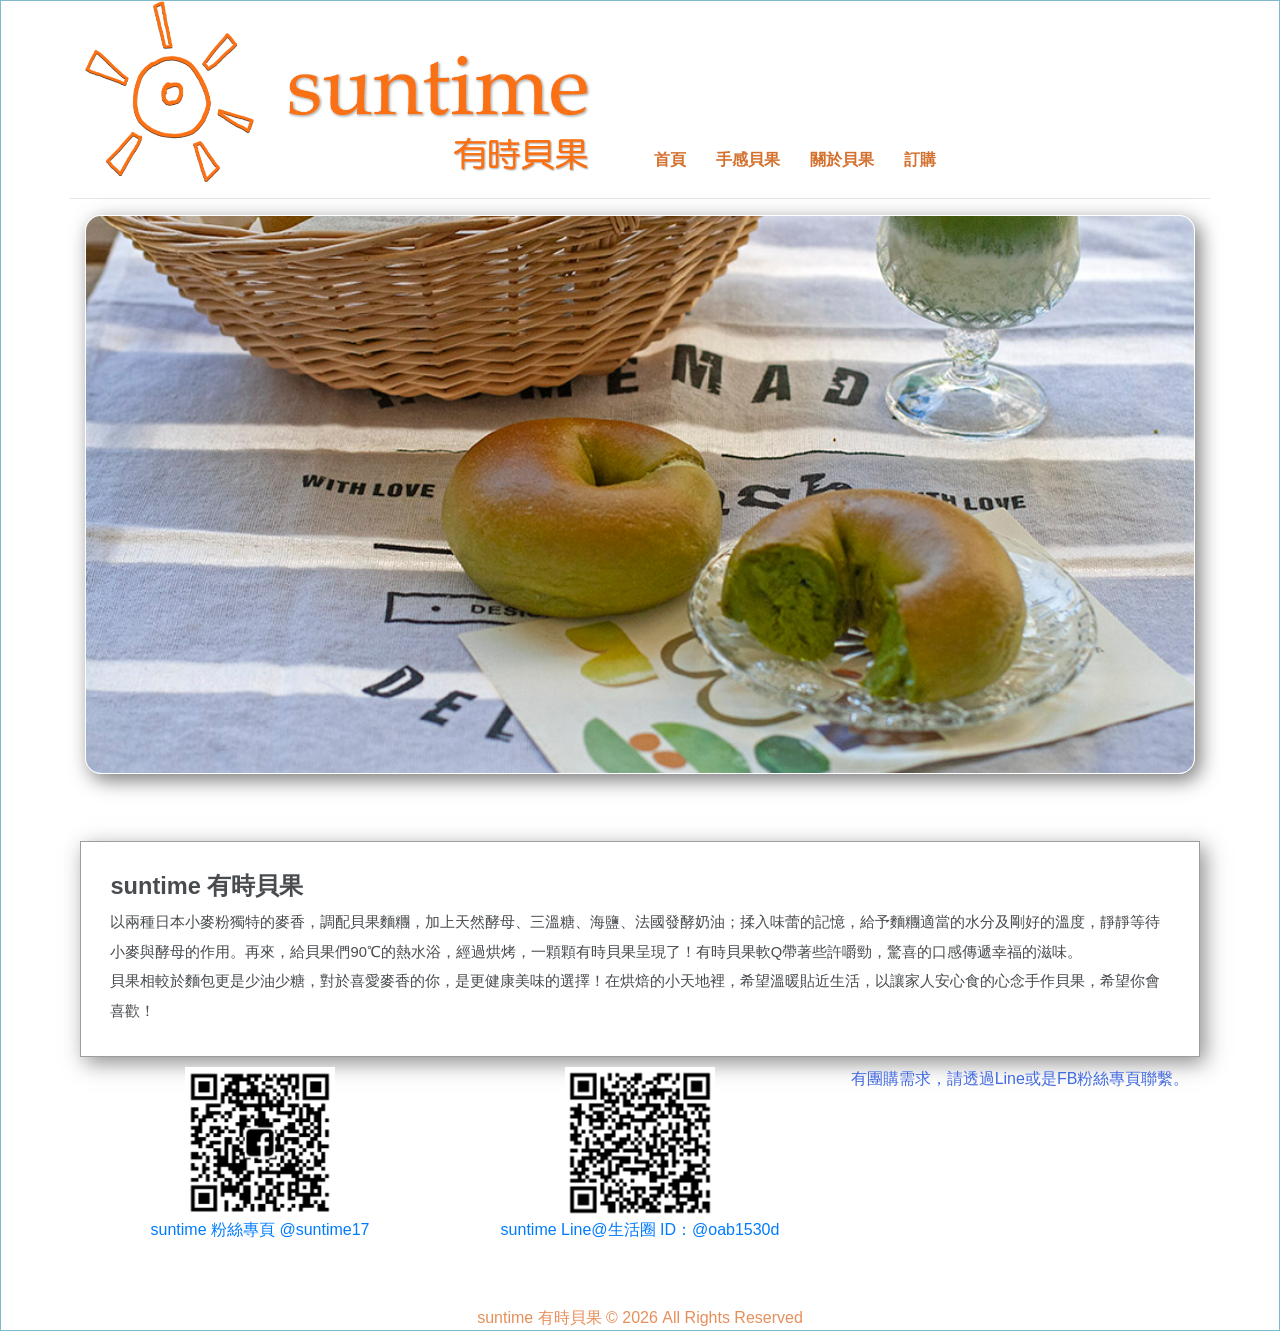
==== commit 971989e3: "修正排版錯誤" ====
--- a/index.html
+++ b/index.html
@@ -103,18 +103,18 @@
     <!-- 貝果口味 -->
 <pageBrief>
     <mmenu>
-        <div class="col-md-4 col-sm-6">
-            <img class='thumbPic' src='img/bagel/nmbx_0.webp'></img>
-            <p class='ttItem'>檸檬冰心<small>　蛋奶素</small><span class='small redTag'>　新品　</span></p>
+        <div class="row" id="foodType">
+            <div class="col-md-4 col-sm-6">
+                <img class='thumbPic' src='img/bagel/nmbx_0.webp'></img>
+                <p class='ttItem'>檸檬冰心<small>　蛋奶素</small><span class='small redTag'>　新品　</span></p>
                 <ul class="list-unstyled">
                     <li class='ttPrize'>定價：每個 NT$60</li>
                 </ul>
-            <p class="ttItemIntro">
-                檸檬及友善飼養的新鮮雞蛋製作的檸檬冰心醬，冷凍回溫15～20分鐘，像似貝果夾著酸甜檸檬冰淇淋，再回溫一點猶如流心留住你的心！一定一定要冰冰的吃喔！
-            </p>
-        </div>
-        <!-- <div class="row" id="foodType">
-            <div class="col-md-4 col-sm-6">
+                <p class="ttItemIntro">
+                    檸檬及友善飼養的新鮮雞蛋製作的檸檬冰心醬，冷凍回溫15～20分鐘，像似貝果夾著酸甜檸檬冰淇淋，再回溫一點猶如流心留住你的心！一定一定要冰冰的吃喔！
+                </p>
+            </div>
+            <!-- <div class="col-md-4 col-sm-6">
                 <img class='thumbPic' src='img/bagel/rldg0.jpg'></img>
                 <p class='ttItem'>乳酪蛋糕 貝果<small>　奶素　</small></p>
                 <ul class="list-unstyled">
